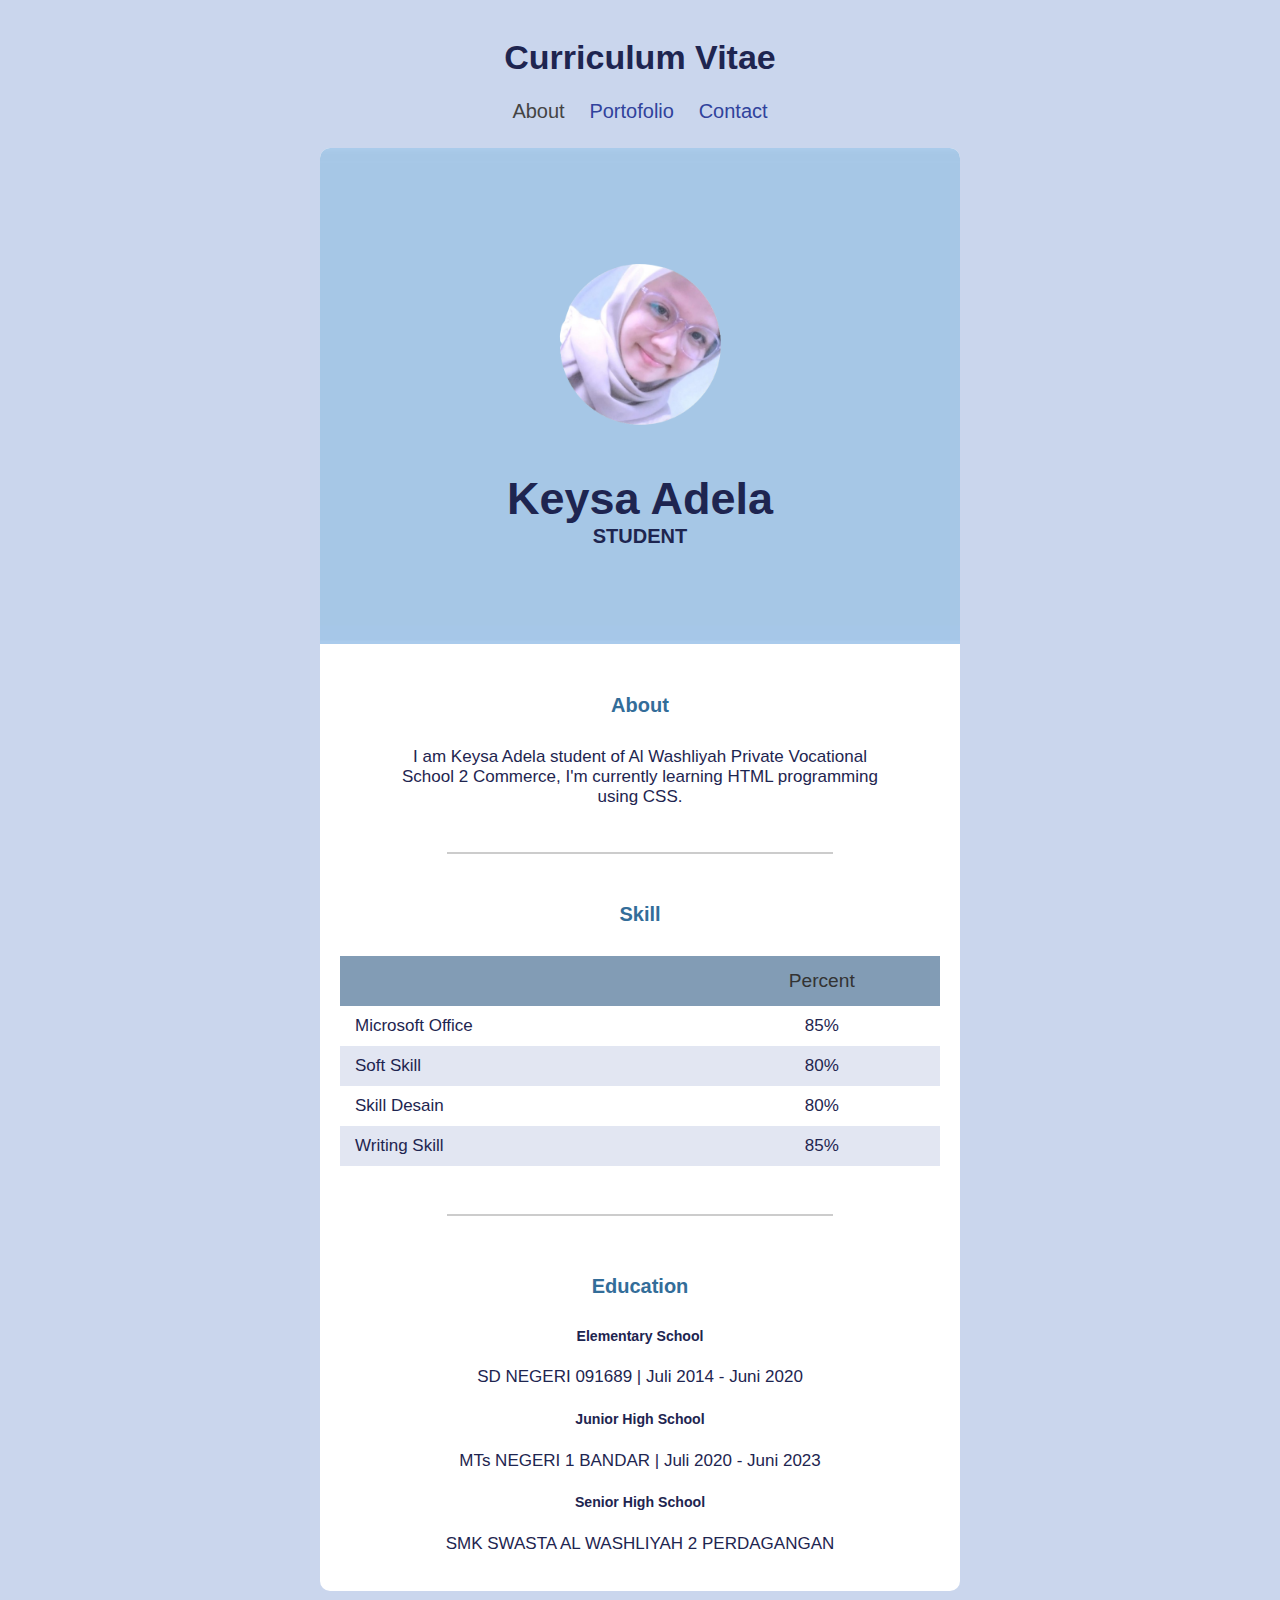
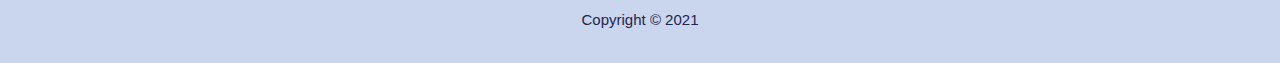
==== index.html @ 9bf71b83 "first upload" ====
<!DOCTYPE html>
<html>
<head>
	<meta charset="utf-8">
	<!--title-->
	<title>CV - Keysa</title>
	<!--style css-->
	<link rel="stylesheet" type="text/css" href="style.css">
</head>
<body>
	<div class="container">
		<!-- Judul Halaman -->
		<h1>Curriculum Vitae</h1>
		<!-- Navbar -->
		<div class="navbar">
	    	<ul type="square" class="list-nav">
	        	<li><a href="#" class="active">About</a></li>
	        	<li><a href="portofolio.html">Portofolio</a></li>
	        	<li><a href="contact.html">Contact</a></li>
	      	</ul>
	    </div>
	    <!-- Konten -->
	    <div class="content">
	    	<!-- Profil -->
      		<div id="content-img">
        		<div class="content1">
					<!--code gambar-->
        		  <img src="img/foto-removebg-preview (3).png">
          		  <h2 class="content-header">Keysa Adela</h2>
         		  <p class="content-text">
            		<b>STUDENT</b>
          		  </p>
       			</div>
     		</div>
     		<!-- about -->
      		<section class="section section-small">
       			<h2 class="section-header">About</h2>
        		<p>I am Keysa Adela student of Al Washliyah Private Vocational School 2 Commerce,
					I'm currently learning HTML programming using CSS.</p>
      		</section>
      		<hr>
      		<!-- Table -->
		    <section class="section">
		        <h2 class="section-header">Skill</h2>
		        <div class="responsive-table">
					<!--list skill-->
		            <table>
		             	<tr class="tr-header">
		                	<th>&nbsp;</th>
		                	<th>Percent</th>
		             	</tr>
		              	<tr>
		                	<td class="text-left">Microsoft Office</td>
		                	<td>85%</td>
		              	</tr>
		              	<tr>
		                	<td class="text-left">Soft Skill</td>
		                	<td>80%</td>
		              	</tr>
		              	<tr>
		                	<td class="text-left">Skill Desain</td>
		                	<td>80%</td>
		              	</tr>
		              	<tr>
		                	<td class="text-left">Writing Skill</td>
		                	<td>85%</td>
		              	</tr>
		            </table>
		          </div>
		    </section>
		    <hr>
		    <!-- List Pendidikan -->
		    <section class="section section-small">
		    	<h2 class="section-header">Education</h2>
		        <h5>Elementary School</h5>
		        <p>SD NEGERI 091689 | Juli 2014 - Juni 2020</p>
		        <h5>Junior High School</h5>
		        <p>MTs NEGERI 1 BANDAR | Juli 2020 - Juni 2023</p>
				<h5>Senior High School</h5>
		        <p>SMK SWASTA AL WASHLIYAH 2 PERDAGANGAN</p>
		    </section>
		</div>
		<footer>
     		<p class="footer-text">Copyright &copy; 2021</p>
    	</footer>
	</div>
</body>
</html>
---- style.css ----
body {
    background-color: #cad6ed;
    color: #1e2550;
    font-family: 'Franklin Gothic Medium', 'Arial Narrow', Arial, sans-serif;
    font-size: 17px;
    padding: 15px;
    margin: 0;
  }
  
  .container {
    max-width: 640px;
    margin-left: auto;
    margin-right: auto;
  }
  
  h1 { text-align: center; }
  
  .navbar { 
    text-align: center; 
    margin-bottom: 25px;
  }
  
  .list-nav {
      padding: 0;
      margin: 0; 
  }
  
  .list-nav li {
      display: inline-block;
      list-style: none;
      margin-left: 10px;
      margin-right: 10px;
  }
  
  .list-nav a { font-size: 20px; }
  .list-nav li a.active { color: #444444; }
  a:hover { color: #444444; }
  
  a { 
    color: #30429c; 
    text-decoration:none;
  }
  
  .content { 
    background-color: #ffffff; 
    border-radius: 10px;
  }
  
  .content-header{ margin-bottom: 0; }
  
  .content-text {
     font-size: 20px;
     margin: 0;
  }
  
  #content-img {
    background-image: url(img/g11.jpg);
    background-position: center;
    background-size: cover;
    min-height: 400px;
    text-align: center;
    border-top-left-radius: 10px;
    border-top-right-radius: 10px;
  }
  
  #content-img img {
    max-width: 50%;
    margin-bottom: -15px;
  }
  
  .content1 {
    padding: 15%;
    font-size: 30px;
  }
  
  .section {
    padding-top: 10px;
    padding-left: 20px;
    padding-right: 20px;
    padding-bottom: 20px;
  }
  
  .section-small {
    max-width: 490px;
    margin-left: auto;
    margin-right: auto;
    padding-top: 20px;
    text-align: center;
  }
  
  .section-header {
    color: #336d99;
    text-align: center;
    font-size: 20px;
    margin-top: 30px;
    margin-bottom: 30px;
  }
  
  hr {
    width: 60%;
    border: 0.5px solid #ccc;
  }
  
  table {
    width: 100%;
    border-spacing: 0;
    padding-bottom: 20px;
  }
  
  th {
    color: #333333;
    font-weight: 400;
    font-size: 1.2rem;
    padding-left: 15px;
    padding-right: 15px;
  }
  
  td {
    text-align: center;
    padding: 10px 15px;
  }
  
  .text-left { text-align: left; }
  tr:nth-child(odd) { background-color: #e2e6f2; }
  
  tr.tr-header {
    background-color: #829cb5;
    height: 50px;
  }
  
  .footer-text {
    font-size: 15px;
    margin-top: 20px;
    margin-bottom: 20px;
    text-align: center;
  }
  img { 
    max-width: 100%;
    max-height: 200px;
  }
  
  .gallery {
    display: flex;
    margin-left: -15px;
    margin-right: -15px;
  }
  
  .images {
    padding-left: 15px;
    padding-right: 15px;
  }
  
  figure { margin: 0; }
  figcaption { text-align: center; }
  
  figcaption span {
    display: block;
    color: #333333;
    font-size: 15px;
  }
  p { text-align: center; }
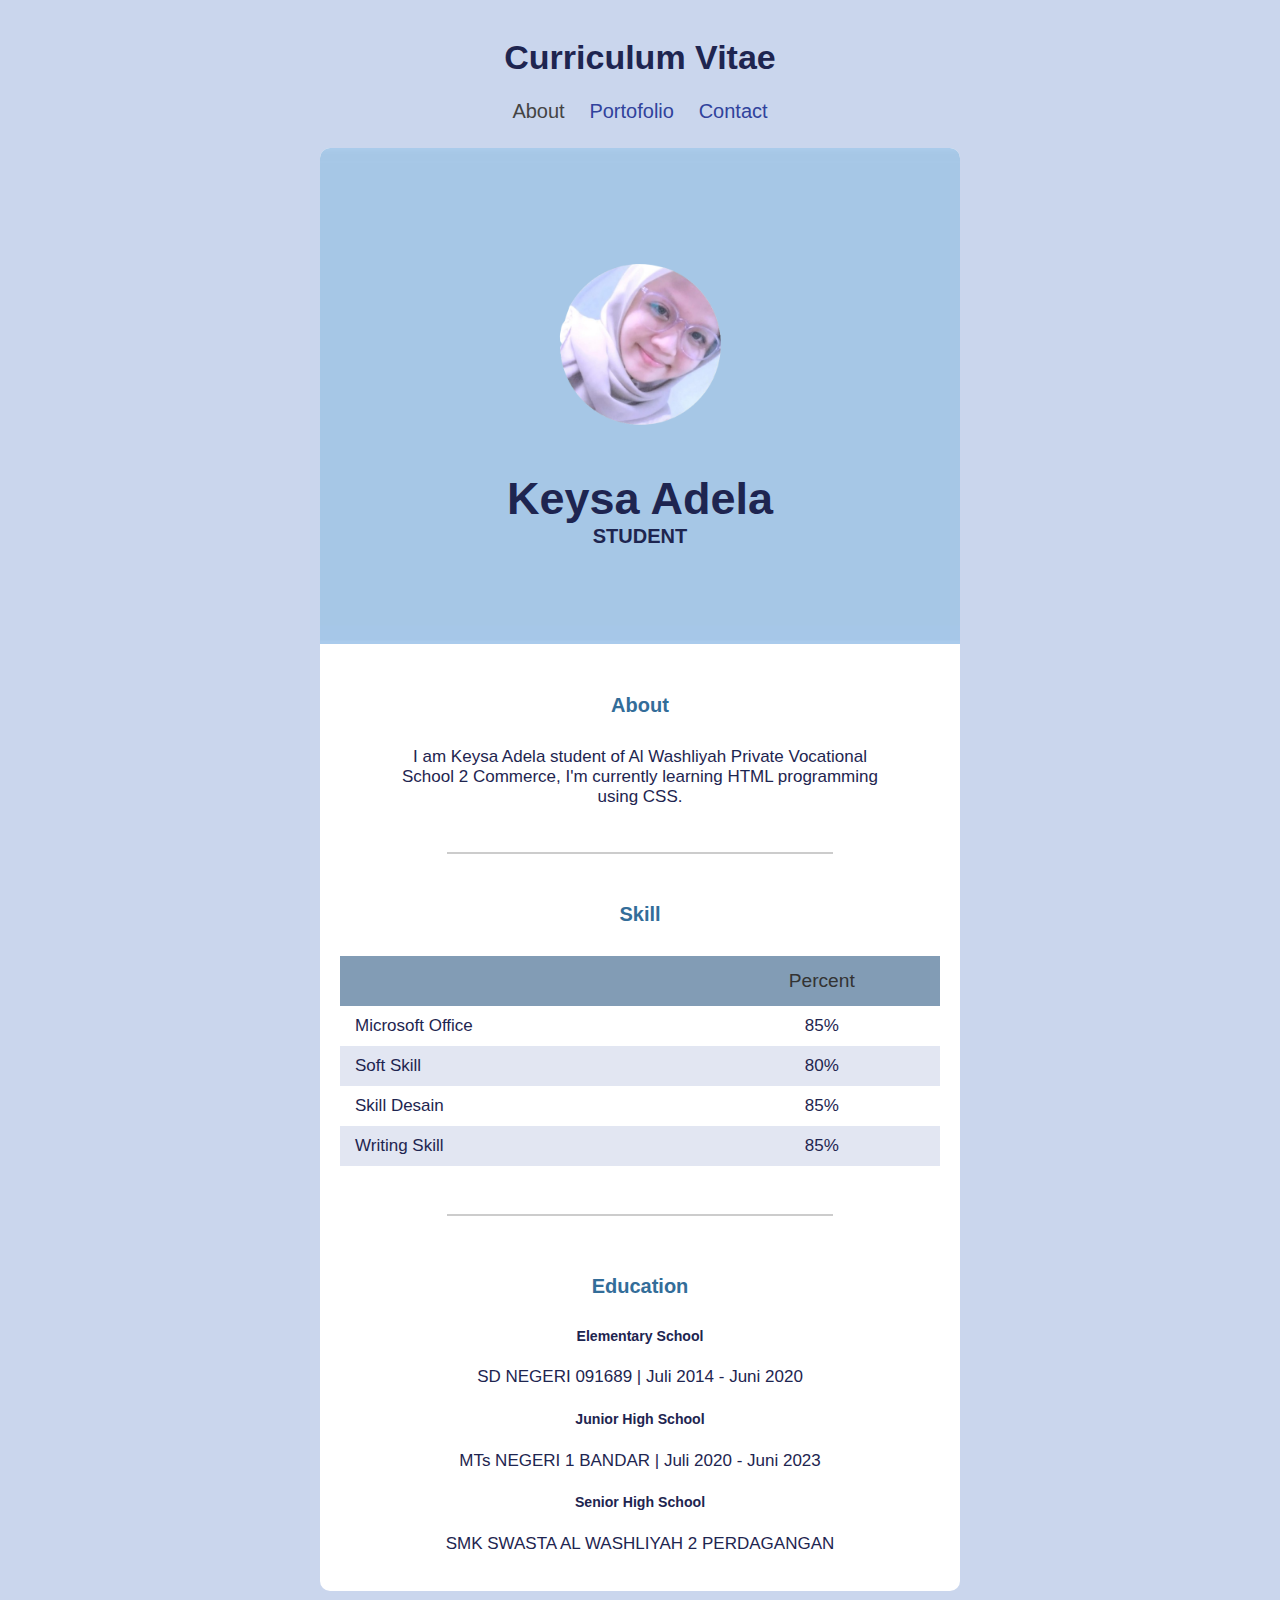
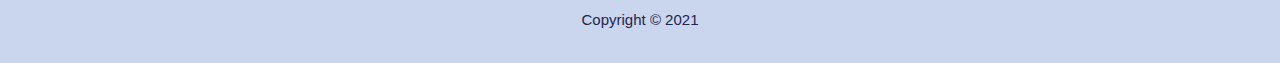
==== commit 58dc0adc: "saya mengubah persen skill desain" ====
--- a/index.html
+++ b/index.html
@@ -59,7 +59,7 @@
 		              	</tr>
 		              	<tr>
 		                	<td class="text-left">Skill Desain</td>
-		                	<td>80%</td>
+		                	<td>85%</td>
 		              	</tr>
 		              	<tr>
 		                	<td class="text-left">Writing Skill</td>
